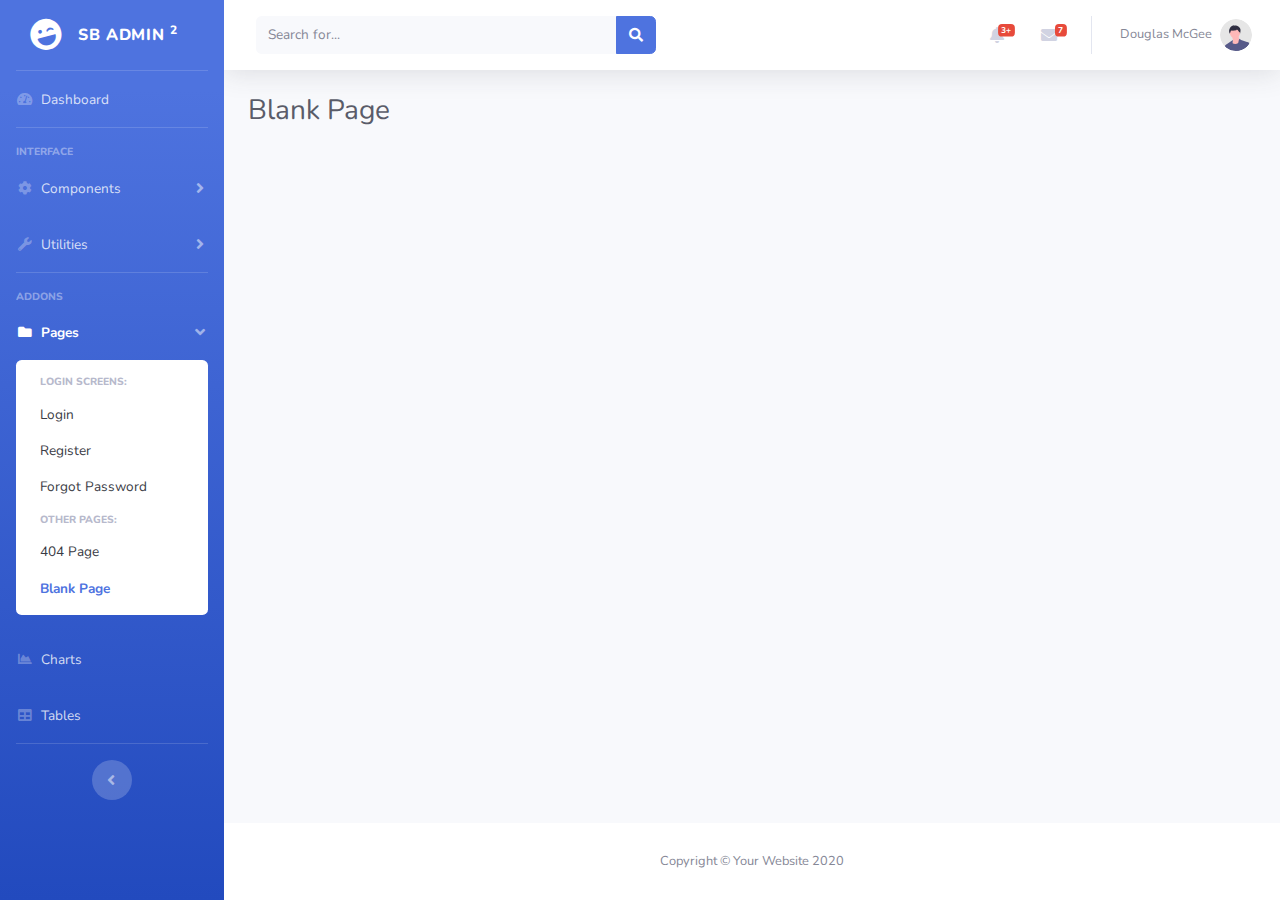
==== blank.html @ 1aa0d552 "oke" ====
<!DOCTYPE html>
<html lang="en">

<head>

    <meta charset="utf-8">
    <meta http-equiv="X-UA-Compatible" content="IE=edge">
    <meta name="viewport" content="width=device-width, initial-scale=1, shrink-to-fit=no">
    <meta name="description" content="">
    <meta name="author" content="">

    <title>SB Admin 2 - Blank</title>

    <!-- Custom fonts for this template-->
    <link href="vendor/fontawesome-free/css/all.min.css" rel="stylesheet" type="text/css">
    <link
        href="https://fonts.googleapis.com/css?family=Nunito:200,200i,300,300i,400,400i,600,600i,700,700i,800,800i,900,900i"
        rel="stylesheet">

    <!-- Custom styles for this template-->
    <link href="css/sb-admin-2.min.css" rel="stylesheet">

</head>

<body id="page-top">

    <!-- Page Wrapper -->
    <div id="wrapper">

        <!-- Sidebar -->
        <ul class="navbar-nav bg-gradient-primary sidebar sidebar-dark accordion" id="accordionSidebar">

            <!-- Sidebar - Brand -->
            <a class="sidebar-brand d-flex align-items-center justify-content-center" href="index.html">
                <div class="sidebar-brand-icon rotate-n-15">
                    <i class="fas fa-laugh-wink"></i>
                </div>
                <div class="sidebar-brand-text mx-3">SB Admin <sup>2</sup></div>
            </a>

            <!-- Divider -->
            <hr class="sidebar-divider my-0">

            <!-- Nav Item - Dashboard -->
            <li class="nav-item">
                <a class="nav-link" href="index.html">
                    <i class="fas fa-fw fa-tachometer-alt"></i>
                    <span>Dashboard</span></a>
            </li>

            <!-- Divider -->
            <hr class="sidebar-divider">

            <!-- Heading -->
            <div class="sidebar-heading">
                Interface
            </div>

            <!-- Nav Item - Pages Collapse Menu -->
            <li class="nav-item">
                <a class="nav-link collapsed" href="#" data-toggle="collapse" data-target="#collapseTwo"
                    aria-expanded="true" aria-controls="collapseTwo">
                    <i class="fas fa-fw fa-cog"></i>
                    <span>Components</span>
                </a>
                <div id="collapseTwo" class="collapse" aria-labelledby="headingTwo" data-parent="#accordionSidebar">
                    <div class="bg-white py-2 collapse-inner rounded">
                        <h6 class="collapse-header">Custom Components:</h6>
                        <a class="collapse-item" href="buttons.html">Buttons</a>
                        <a class="collapse-item" href="cards.html">Cards</a>
                    </div>
                </div>
            </li>

            <!-- Nav Item - Utilities Collapse Menu -->
            <li class="nav-item">
                <a class="nav-link collapsed" href="#" data-toggle="collapse" data-target="#collapseUtilities"
                    aria-expanded="true" aria-controls="collapseUtilities">
                    <i class="fas fa-fw fa-wrench"></i>
                    <span>Utilities</span>
                </a>
                <div id="collapseUtilities" class="collapse" aria-labelledby="headingUtilities"
                    data-parent="#accordionSidebar">
                    <div class="bg-white py-2 collapse-inner rounded">
                        <h6 class="collapse-header">Custom Utilities:</h6>
                        <a class="collapse-item" href="utilities-color.html">Colors</a>
                        <a class="collapse-item" href="utilities-border.html">Borders</a>
                        <a class="collapse-item" href="utilities-animation.html">Animations</a>
                        <a class="collapse-item" href="utilities-other.html">Other</a>
                    </div>
                </div>
            </li>

            <!-- Divider -->
            <hr class="sidebar-divider">

            <!-- Heading -->
            <div class="sidebar-heading">
                Addons
            </div>

            <!-- Nav Item - Pages Collapse Menu -->
            <li class="nav-item active">
                <a class="nav-link" href="#" data-toggle="collapse" data-target="#collapsePages" aria-expanded="true"
                    aria-controls="collapsePages">
                    <i class="fas fa-fw fa-folder"></i>
                    <span>Pages</span>
                </a>
                <div id="collapsePages" class="collapse show" aria-labelledby="headingPages"
                    data-parent="#accordionSidebar">
                    <div class="bg-white py-2 collapse-inner rounded">
                        <h6 class="collapse-header">Login Screens:</h6>
                        <a class="collapse-item" href="login.html">Login</a>
                        <a class="collapse-item" href="register.html">Register</a>
                        <a class="collapse-item" href="forgot-password.html">Forgot Password</a>
                        <div class="collapse-divider"></div>
                        <h6 class="collapse-header">Other Pages:</h6>
                        <a class="collapse-item" href="404.html">404 Page</a>
                        <a class="collapse-item active" href="blank.html">Blank Page</a>
                    </div>
                </div>
            </li>

            <!-- Nav Item - Charts -->
            <li class="nav-item">
                <a class="nav-link" href="charts.html">
                    <i class="fas fa-fw fa-chart-area"></i>
                    <span>Charts</span></a>
            </li>

            <!-- Nav Item - Tables -->
            <li class="nav-item">
                <a class="nav-link" href="tables.html">
                    <i class="fas fa-fw fa-table"></i>
                    <span>Tables</span></a>
            </li>

            <!-- Divider -->
            <hr class="sidebar-divider d-none d-md-block">

            <!-- Sidebar Toggler (Sidebar) -->
            <div class="text-center d-none d-md-inline">
                <button class="rounded-circle border-0" id="sidebarToggle"></button>
            </div>

        </ul>
        <!-- End of Sidebar -->

        <!-- Content Wrapper -->
        <div id="content-wrapper" class="d-flex flex-column">

            <!-- Main Content -->
            <div id="content">

                <!-- Topbar -->
                <nav class="navbar navbar-expand navbar-light bg-white topbar mb-4 static-top shadow">

                    <!-- Sidebar Toggle (Topbar) -->
                    <button id="sidebarToggleTop" class="btn btn-link d-md-none rounded-circle mr-3">
                        <i class="fa fa-bars"></i>
                    </button>

                    <!-- Topbar Search -->
                    <form
                        class="d-none d-sm-inline-block form-inline mr-auto ml-md-3 my-2 my-md-0 mw-100 navbar-search">
                        <div class="input-group">
                            <input type="text" class="form-control bg-light border-0 small" placeholder="Search for..."
                                aria-label="Search" aria-describedby="basic-addon2">
                            <div class="input-group-append">
                                <button class="btn btn-primary" type="button">
                                    <i class="fas fa-search fa-sm"></i>
                                </button>
                            </div>
                        </div>
                    </form>

                    <!-- Topbar Navbar -->
                    <ul class="navbar-nav ml-auto">

                        <!-- Nav Item - Search Dropdown (Visible Only XS) -->
                        <li class="nav-item dropdown no-arrow d-sm-none">
                            <a class="nav-link dropdown-toggle" href="#" id="searchDropdown" role="button"
                                data-toggle="dropdown" aria-haspopup="true" aria-expanded="false">
                                <i class="fas fa-search fa-fw"></i>
                            </a>
                            <!-- Dropdown - Messages -->
                            <div class="dropdown-menu dropdown-menu-right p-3 shadow animated--grow-in"
                                aria-labelledby="searchDropdown">
                                <form class="form-inline mr-auto w-100 navbar-search">
                                    <div class="input-group">
                                        <input type="text" class="form-control bg-light border-0 small"
                                            placeholder="Search for..." aria-label="Search"
                                            aria-describedby="basic-addon2">
                                        <div class="input-group-append">
                                            <button class="btn btn-primary" type="button">
                                                <i class="fas fa-search fa-sm"></i>
                                            </button>
                                        </div>
                                    </div>
                                </form>
                            </div>
                        </li>

                        <!-- Nav Item - Alerts -->
                        <li class="nav-item dropdown no-arrow mx-1">
                            <a class="nav-link dropdown-toggle" href="#" id="alertsDropdown" role="button"
                                data-toggle="dropdown" aria-haspopup="true" aria-expanded="false">
                                <i class="fas fa-bell fa-fw"></i>
                                <!-- Counter - Alerts -->
                                <span class="badge badge-danger badge-counter">3+</span>
                            </a>
                            <!-- Dropdown - Alerts -->
                            <div class="dropdown-list dropdown-menu dropdown-menu-right shadow animated--grow-in"
                                aria-labelledby="alertsDropdown">
                                <h6 class="dropdown-header">
                                    Alerts Center
                                </h6>
                                <a class="dropdown-item d-flex align-items-center" href="#">
                                    <div class="mr-3">
                                        <div class="icon-circle bg-primary">
                                            <i class="fas fa-file-alt text-white"></i>
                                        </div>
                                    </div>
                                    <div>
                                        <div class="small text-gray-500">December 12, 2019</div>
                                        <span class="font-weight-bold">A new monthly report is ready to download!</span>
                                    </div>
                                </a>
                                <a class="dropdown-item d-flex align-items-center" href="#">
                                    <div class="mr-3">
                                        <div class="icon-circle bg-success">
                                            <i class="fas fa-donate text-white"></i>
                                        </div>
                                    </div>
                                    <div>
                                        <div class="small text-gray-500">December 7, 2019</div>
                                        $290.29 has been deposited into your account!
                                    </div>
                                </a>
                                <a class="dropdown-item d-flex align-items-center" href="#">
                                    <div class="mr-3">
                                        <div class="icon-circle bg-warning">
                                            <i class="fas fa-exclamation-triangle text-white"></i>
                                        </div>
                                    </div>
                                    <div>
                                        <div class="small text-gray-500">December 2, 2019</div>
                                        Spending Alert: We've noticed unusually high spending for your account.
                                    </div>
                                </a>
                                <a class="dropdown-item text-center small text-gray-500" href="#">Show All Alerts</a>
                            </div>
                        </li>

                        <!-- Nav Item - Messages -->
                        <li class="nav-item dropdown no-arrow mx-1">
                            <a class="nav-link dropdown-toggle" href="#" id="messagesDropdown" role="button"
                                data-toggle="dropdown" aria-haspopup="true" aria-expanded="false">
                                <i class="fas fa-envelope fa-fw"></i>
                                <!-- Counter - Messages -->
                                <span class="badge badge-danger badge-counter">7</span>
                            </a>
                            <!-- Dropdown - Messages -->
                            <div class="dropdown-list dropdown-menu dropdown-menu-right shadow animated--grow-in"
                                aria-labelledby="messagesDropdown">
                                <h6 class="dropdown-header">
                                    Message Center
                                </h6>
                                <a class="dropdown-item d-flex align-items-center" href="#">
                                    <div class="dropdown-list-image mr-3">
                                        <img class="rounded-circle" src="img/undraw_profile_1.svg"
                                            alt="...">
                                        <div class="status-indicator bg-success"></div>
                                    </div>
                                    <div class="font-weight-bold">
                                        <div class="text-truncate">Hi there! I am wondering if you can help me with a
                                            problem I've been having.</div>
                                        <div class="small text-gray-500">Emily Fowler · 58m</div>
                                    </div>
                                </a>
                                <a class="dropdown-item d-flex align-items-center" href="#">
                                    <div class="dropdown-list-image mr-3">
                                        <img class="rounded-circle" src="img/undraw_profile_2.svg"
                                            alt="...">
                                        <div class="status-indicator"></div>
                                    </div>
                                    <div>
                                        <div class="text-truncate">I have the photos that you ordered last month, how
                                            would you like them sent to you?</div>
                                        <div class="small text-gray-500">Jae Chun · 1d</div>
                                    </div>
                                </a>
                                <a class="dropdown-item d-flex align-items-center" href="#">
                                    <div class="dropdown-list-image mr-3">
                                        <img class="rounded-circle" src="img/undraw_profile_3.svg"
                                            alt="...">
                                        <div class="status-indicator bg-warning"></div>
                                    </div>
                                    <div>
                                        <div class="text-truncate">Last month's report looks great, I am very happy with
                                            the progress so far, keep up the good work!</div>
                                        <div class="small text-gray-500">Morgan Alvarez · 2d</div>
                                    </div>
                                </a>
                                <a class="dropdown-item d-flex align-items-center" href="#">
                                    <div class="dropdown-list-image mr-3">
                                        <img class="rounded-circle" src="https://source.unsplash.com/Mv9hjnEUHR4/60x60"
                                            alt="...">
                                        <div class="status-indicator bg-success"></div>
                                    </div>
                                    <div>
                                        <div class="text-truncate">Am I a good boy? The reason I ask is because someone
                                            told me that people say this to all dogs, even if they aren't good...</div>
                                        <div class="small text-gray-500">Chicken the Dog · 2w</div>
                                    </div>
                                </a>
                                <a class="dropdown-item text-center small text-gray-500" href="#">Read More Messages</a>
                            </div>
                        </li>

                        <div class="topbar-divider d-none d-sm-block"></div>

                        <!-- Nav Item - User Information -->
                        <li class="nav-item dropdown no-arrow">
                            <a class="nav-link dropdown-toggle" href="#" id="userDropdown" role="button"
                                data-toggle="dropdown" aria-haspopup="true" aria-expanded="false">
                                <span class="mr-2 d-none d-lg-inline text-gray-600 small">Douglas McGee</span>
                                <img class="img-profile rounded-circle"
                                    src="img/undraw_profile.svg">
                            </a>
                            <!-- Dropdown - User Information -->
                            <div class="dropdown-menu dropdown-menu-right shadow animated--grow-in"
                                aria-labelledby="userDropdown">
                                <a class="dropdown-item" href="#">
                                    <i class="fas fa-user fa-sm fa-fw mr-2 text-gray-400"></i>
                                    Profile
                                </a>
                                <a class="dropdown-item" href="#">
                                    <i class="fas fa-cogs fa-sm fa-fw mr-2 text-gray-400"></i>
                                    Settings
                                </a>
                                <a class="dropdown-item" href="#">
                                    <i class="fas fa-list fa-sm fa-fw mr-2 text-gray-400"></i>
                                    Activity Log
                                </a>
                                <div class="dropdown-divider"></div>
                                <a class="dropdown-item" href="#" data-toggle="modal" data-target="#logoutModal">
                                    <i class="fas fa-sign-out-alt fa-sm fa-fw mr-2 text-gray-400"></i>
                                    Logout
                                </a>
                            </div>
                        </li>

                    </ul>

                </nav>
                <!-- End of Topbar -->

                <!-- Begin Page Content -->
                <div class="container-fluid">

                    <!-- Page Heading -->
                    <h1 class="h3 mb-4 text-gray-800">Blank Page</h1>

                </div>
                <!-- /.container-fluid -->

            </div>
            <!-- End of Main Content -->

            <!-- Footer -->
            <footer class="sticky-footer bg-white">
                <div class="container my-auto">
                    <div class="copyright text-center my-auto">
                        <span>Copyright &copy; Your Website 2020</span>
                    </div>
                </div>
            </footer>
            <!-- End of Footer -->

        </div>
        <!-- End of Content Wrapper -->

    </div>
    <!-- End of Page Wrapper -->

    <!-- Scroll to Top Button-->
    <a class="scroll-to-top rounded" href="#page-top">
        <i class="fas fa-angle-up"></i>
    </a>

    <!-- Logout Modal-->
    <div class="modal fade" id="logoutModal" tabindex="-1" role="dialog" aria-labelledby="exampleModalLabel"
        aria-hidden="true">
        <div class="modal-dialog" role="document">
            <div class="modal-content">
                <div class="modal-header">
                    <h5 class="modal-title" id="exampleModalLabel">Ready to Leave?</h5>
                    <button class="close" type="button" data-dismiss="modal" aria-label="Close">
                        <span aria-hidden="true">×</span>
                    </button>
                </div>
                <div class="modal-body">Select "Logout" below if you are ready to end your current session.</div>
                <div class="modal-footer">
                    <button class="btn btn-secondary" type="button" data-dismiss="modal">Cancel</button>
                    <a class="btn btn-primary" href="login.html">Logout</a>
                </div>
            </div>
        </div>
    </div>

    <!-- Bootstrap core JavaScript-->
    <script src="vendor/jquery/jquery.min.js"></script>
    <script src="vendor/bootstrap/js/bootstrap.bundle.min.js"></script>

    <!-- Core plugin JavaScript-->
    <script src="vendor/jquery-easing/jquery.easing.min.js"></script>

    <!-- Custom scripts for all pages-->
    <script src="js/sb-admin-2.min.js"></script>

</body>

</html>
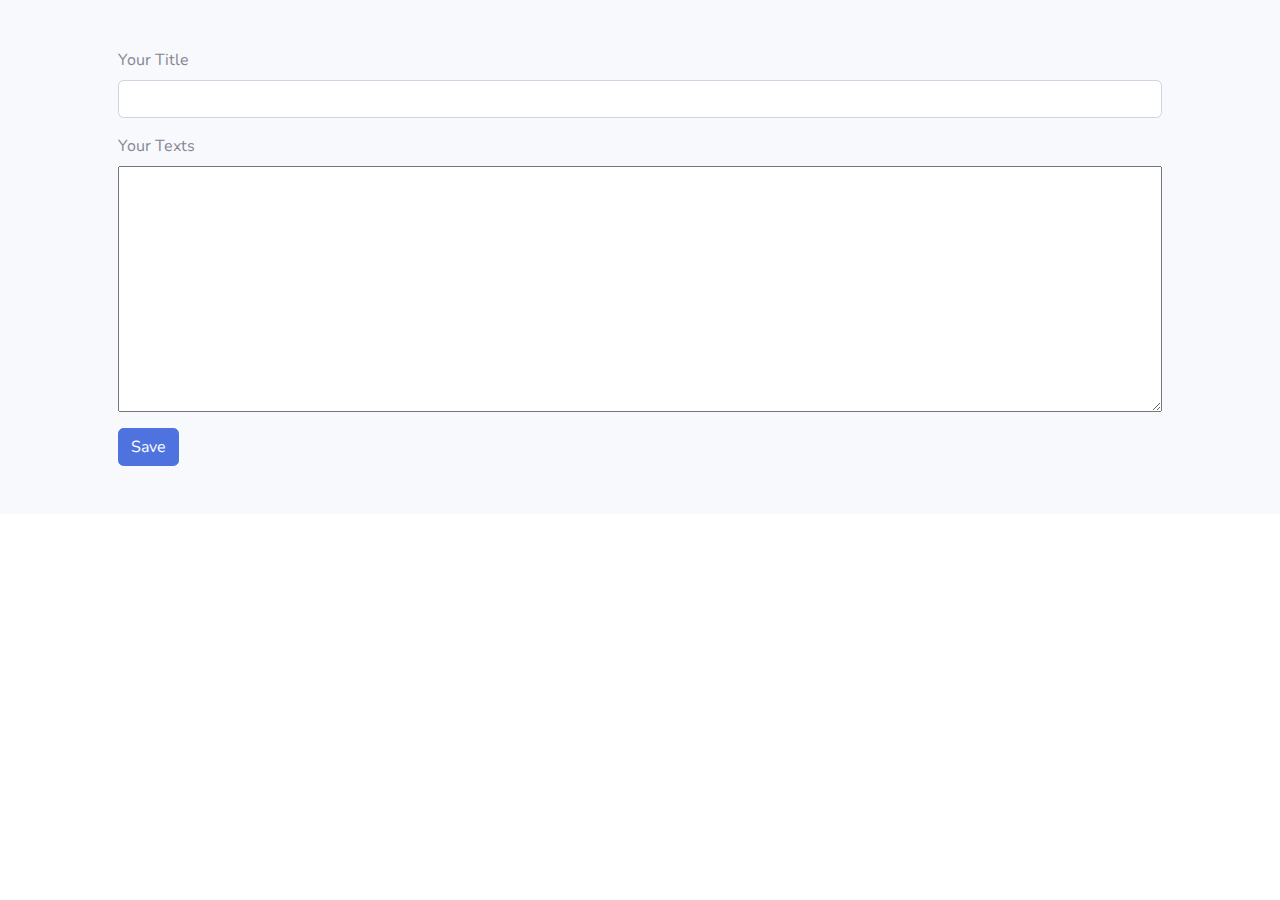
==== commit 395ee111: "membuat form add sekaligus edit" ====
--- a/blank.html
+++ b/blank.html
@@ -9,7 +9,7 @@
     <meta name="description" content="">
     <meta name="author" content="">
 
-    <title>SB Admin 2 - Blank</title>
+    <title>Document</title>
 
     <!-- Custom fonts for this template-->
     <link href="vendor/fontawesome-free/css/all.min.css" rel="stylesheet" type="text/css">
@@ -19,6 +19,7 @@
 
     <!-- Custom styles for this template-->
     <link href="css/sb-admin-2.min.css" rel="stylesheet">
+    <link href="css/form-card.css" rel="stylesheet">
 
 </head>
 
@@ -28,123 +29,6 @@
     <div id="wrapper">
 
         <!-- Sidebar -->
-        <ul class="navbar-nav bg-gradient-primary sidebar sidebar-dark accordion" id="accordionSidebar">
-
-            <!-- Sidebar - Brand -->
-            <a class="sidebar-brand d-flex align-items-center justify-content-center" href="index.html">
-                <div class="sidebar-brand-icon rotate-n-15">
-                    <i class="fas fa-laugh-wink"></i>
-                </div>
-                <div class="sidebar-brand-text mx-3">SB Admin <sup>2</sup></div>
-            </a>
-
-            <!-- Divider -->
-            <hr class="sidebar-divider my-0">
-
-            <!-- Nav Item - Dashboard -->
-            <li class="nav-item">
-                <a class="nav-link" href="index.html">
-                    <i class="fas fa-fw fa-tachometer-alt"></i>
-                    <span>Dashboard</span></a>
-            </li>
-
-            <!-- Divider -->
-            <hr class="sidebar-divider">
-
-            <!-- Heading -->
-            <div class="sidebar-heading">
-                Interface
-            </div>
-
-            <!-- Nav Item - Pages Collapse Menu -->
-            <li class="nav-item">
-                <a class="nav-link collapsed" href="#" data-toggle="collapse" data-target="#collapseTwo"
-                    aria-expanded="true" aria-controls="collapseTwo">
-                    <i class="fas fa-fw fa-cog"></i>
-                    <span>Components</span>
-                </a>
-                <div id="collapseTwo" class="collapse" aria-labelledby="headingTwo" data-parent="#accordionSidebar">
-                    <div class="bg-white py-2 collapse-inner rounded">
-                        <h6 class="collapse-header">Custom Components:</h6>
-                        <a class="collapse-item" href="buttons.html">Buttons</a>
-                        <a class="collapse-item" href="cards.html">Cards</a>
-                    </div>
-                </div>
-            </li>
-
-            <!-- Nav Item - Utilities Collapse Menu -->
-            <li class="nav-item">
-                <a class="nav-link collapsed" href="#" data-toggle="collapse" data-target="#collapseUtilities"
-                    aria-expanded="true" aria-controls="collapseUtilities">
-                    <i class="fas fa-fw fa-wrench"></i>
-                    <span>Utilities</span>
-                </a>
-                <div id="collapseUtilities" class="collapse" aria-labelledby="headingUtilities"
-                    data-parent="#accordionSidebar">
-                    <div class="bg-white py-2 collapse-inner rounded">
-                        <h6 class="collapse-header">Custom Utilities:</h6>
-                        <a class="collapse-item" href="utilities-color.html">Colors</a>
-                        <a class="collapse-item" href="utilities-border.html">Borders</a>
-                        <a class="collapse-item" href="utilities-animation.html">Animations</a>
-                        <a class="collapse-item" href="utilities-other.html">Other</a>
-                    </div>
-                </div>
-            </li>
-
-            <!-- Divider -->
-            <hr class="sidebar-divider">
-
-            <!-- Heading -->
-            <div class="sidebar-heading">
-                Addons
-            </div>
-
-            <!-- Nav Item - Pages Collapse Menu -->
-            <li class="nav-item active">
-                <a class="nav-link" href="#" data-toggle="collapse" data-target="#collapsePages" aria-expanded="true"
-                    aria-controls="collapsePages">
-                    <i class="fas fa-fw fa-folder"></i>
-                    <span>Pages</span>
-                </a>
-                <div id="collapsePages" class="collapse show" aria-labelledby="headingPages"
-                    data-parent="#accordionSidebar">
-                    <div class="bg-white py-2 collapse-inner rounded">
-                        <h6 class="collapse-header">Login Screens:</h6>
-                        <a class="collapse-item" href="login.html">Login</a>
-                        <a class="collapse-item" href="register.html">Register</a>
-                        <a class="collapse-item" href="forgot-password.html">Forgot Password</a>
-                        <div class="collapse-divider"></div>
-                        <h6 class="collapse-header">Other Pages:</h6>
-                        <a class="collapse-item" href="404.html">404 Page</a>
-                        <a class="collapse-item active" href="blank.html">Blank Page</a>
-                    </div>
-                </div>
-            </li>
-
-            <!-- Nav Item - Charts -->
-            <li class="nav-item">
-                <a class="nav-link" href="charts.html">
-                    <i class="fas fa-fw fa-chart-area"></i>
-                    <span>Charts</span></a>
-            </li>
-
-            <!-- Nav Item - Tables -->
-            <li class="nav-item">
-                <a class="nav-link" href="tables.html">
-                    <i class="fas fa-fw fa-table"></i>
-                    <span>Tables</span></a>
-            </li>
-
-            <!-- Divider -->
-            <hr class="sidebar-divider d-none d-md-block">
-
-            <!-- Sidebar Toggler (Sidebar) -->
-            <div class="text-center d-none d-md-inline">
-                <button class="rounded-circle border-0" id="sidebarToggle"></button>
-            </div>
-
-        </ul>
-        <!-- End of Sidebar -->
 
         <!-- Content Wrapper -->
         <div id="content-wrapper" class="d-flex flex-column">
@@ -153,230 +37,27 @@
             <div id="content">
 
                 <!-- Topbar -->
-                <nav class="navbar navbar-expand navbar-light bg-white topbar mb-4 static-top shadow">
-
-                    <!-- Sidebar Toggle (Topbar) -->
-                    <button id="sidebarToggleTop" class="btn btn-link d-md-none rounded-circle mr-3">
-                        <i class="fa fa-bars"></i>
-                    </button>
-
-                    <!-- Topbar Search -->
-                    <form
-                        class="d-none d-sm-inline-block form-inline mr-auto ml-md-3 my-2 my-md-0 mw-100 navbar-search">
-                        <div class="input-group">
-                            <input type="text" class="form-control bg-light border-0 small" placeholder="Search for..."
-                                aria-label="Search" aria-describedby="basic-addon2">
-                            <div class="input-group-append">
-                                <button class="btn btn-primary" type="button">
-                                    <i class="fas fa-search fa-sm"></i>
-                                </button>
-                            </div>
-                        </div>
-                    </form>
-
-                    <!-- Topbar Navbar -->
-                    <ul class="navbar-nav ml-auto">
-
-                        <!-- Nav Item - Search Dropdown (Visible Only XS) -->
-                        <li class="nav-item dropdown no-arrow d-sm-none">
-                            <a class="nav-link dropdown-toggle" href="#" id="searchDropdown" role="button"
-                                data-toggle="dropdown" aria-haspopup="true" aria-expanded="false">
-                                <i class="fas fa-search fa-fw"></i>
-                            </a>
-                            <!-- Dropdown - Messages -->
-                            <div class="dropdown-menu dropdown-menu-right p-3 shadow animated--grow-in"
-                                aria-labelledby="searchDropdown">
-                                <form class="form-inline mr-auto w-100 navbar-search">
-                                    <div class="input-group">
-                                        <input type="text" class="form-control bg-light border-0 small"
-                                            placeholder="Search for..." aria-label="Search"
-                                            aria-describedby="basic-addon2">
-                                        <div class="input-group-append">
-                                            <button class="btn btn-primary" type="button">
-                                                <i class="fas fa-search fa-sm"></i>
-                                            </button>
-                                        </div>
-                                    </div>
-                                </form>
-                            </div>
-                        </li>
-
-                        <!-- Nav Item - Alerts -->
-                        <li class="nav-item dropdown no-arrow mx-1">
-                            <a class="nav-link dropdown-toggle" href="#" id="alertsDropdown" role="button"
-                                data-toggle="dropdown" aria-haspopup="true" aria-expanded="false">
-                                <i class="fas fa-bell fa-fw"></i>
-                                <!-- Counter - Alerts -->
-                                <span class="badge badge-danger badge-counter">3+</span>
-                            </a>
-                            <!-- Dropdown - Alerts -->
-                            <div class="dropdown-list dropdown-menu dropdown-menu-right shadow animated--grow-in"
-                                aria-labelledby="alertsDropdown">
-                                <h6 class="dropdown-header">
-                                    Alerts Center
-                                </h6>
-                                <a class="dropdown-item d-flex align-items-center" href="#">
-                                    <div class="mr-3">
-                                        <div class="icon-circle bg-primary">
-                                            <i class="fas fa-file-alt text-white"></i>
-                                        </div>
-                                    </div>
-                                    <div>
-                                        <div class="small text-gray-500">December 12, 2019</div>
-                                        <span class="font-weight-bold">A new monthly report is ready to download!</span>
-                                    </div>
-                                </a>
-                                <a class="dropdown-item d-flex align-items-center" href="#">
-                                    <div class="mr-3">
-                                        <div class="icon-circle bg-success">
-                                            <i class="fas fa-donate text-white"></i>
-                                        </div>
-                                    </div>
-                                    <div>
-                                        <div class="small text-gray-500">December 7, 2019</div>
-                                        $290.29 has been deposited into your account!
-                                    </div>
-                                </a>
-                                <a class="dropdown-item d-flex align-items-center" href="#">
-                                    <div class="mr-3">
-                                        <div class="icon-circle bg-warning">
-                                            <i class="fas fa-exclamation-triangle text-white"></i>
-                                        </div>
-                                    </div>
-                                    <div>
-                                        <div class="small text-gray-500">December 2, 2019</div>
-                                        Spending Alert: We've noticed unusually high spending for your account.
-                                    </div>
-                                </a>
-                                <a class="dropdown-item text-center small text-gray-500" href="#">Show All Alerts</a>
-                            </div>
-                        </li>
-
-                        <!-- Nav Item - Messages -->
-                        <li class="nav-item dropdown no-arrow mx-1">
-                            <a class="nav-link dropdown-toggle" href="#" id="messagesDropdown" role="button"
-                                data-toggle="dropdown" aria-haspopup="true" aria-expanded="false">
-                                <i class="fas fa-envelope fa-fw"></i>
-                                <!-- Counter - Messages -->
-                                <span class="badge badge-danger badge-counter">7</span>
-                            </a>
-                            <!-- Dropdown - Messages -->
-                            <div class="dropdown-list dropdown-menu dropdown-menu-right shadow animated--grow-in"
-                                aria-labelledby="messagesDropdown">
-                                <h6 class="dropdown-header">
-                                    Message Center
-                                </h6>
-                                <a class="dropdown-item d-flex align-items-center" href="#">
-                                    <div class="dropdown-list-image mr-3">
-                                        <img class="rounded-circle" src="img/undraw_profile_1.svg"
-                                            alt="...">
-                                        <div class="status-indicator bg-success"></div>
-                                    </div>
-                                    <div class="font-weight-bold">
-                                        <div class="text-truncate">Hi there! I am wondering if you can help me with a
-                                            problem I've been having.</div>
-                                        <div class="small text-gray-500">Emily Fowler · 58m</div>
-                                    </div>
-                                </a>
-                                <a class="dropdown-item d-flex align-items-center" href="#">
-                                    <div class="dropdown-list-image mr-3">
-                                        <img class="rounded-circle" src="img/undraw_profile_2.svg"
-                                            alt="...">
-                                        <div class="status-indicator"></div>
-                                    </div>
-                                    <div>
-                                        <div class="text-truncate">I have the photos that you ordered last month, how
-                                            would you like them sent to you?</div>
-                                        <div class="small text-gray-500">Jae Chun · 1d</div>
-                                    </div>
-                                </a>
-                                <a class="dropdown-item d-flex align-items-center" href="#">
-                                    <div class="dropdown-list-image mr-3">
-                                        <img class="rounded-circle" src="img/undraw_profile_3.svg"
-                                            alt="...">
-                                        <div class="status-indicator bg-warning"></div>
-                                    </div>
-                                    <div>
-                                        <div class="text-truncate">Last month's report looks great, I am very happy with
-                                            the progress so far, keep up the good work!</div>
-                                        <div class="small text-gray-500">Morgan Alvarez · 2d</div>
-                                    </div>
-                                </a>
-                                <a class="dropdown-item d-flex align-items-center" href="#">
-                                    <div class="dropdown-list-image mr-3">
-                                        <img class="rounded-circle" src="https://source.unsplash.com/Mv9hjnEUHR4/60x60"
-                                            alt="...">
-                                        <div class="status-indicator bg-success"></div>
-                                    </div>
-                                    <div>
-                                        <div class="text-truncate">Am I a good boy? The reason I ask is because someone
-                                            told me that people say this to all dogs, even if they aren't good...</div>
-                                        <div class="small text-gray-500">Chicken the Dog · 2w</div>
-                                    </div>
-                                </a>
-                                <a class="dropdown-item text-center small text-gray-500" href="#">Read More Messages</a>
-                            </div>
-                        </li>
-
-                        <div class="topbar-divider d-none d-sm-block"></div>
-
-                        <!-- Nav Item - User Information -->
-                        <li class="nav-item dropdown no-arrow">
-                            <a class="nav-link dropdown-toggle" href="#" id="userDropdown" role="button"
-                                data-toggle="dropdown" aria-haspopup="true" aria-expanded="false">
-                                <span class="mr-2 d-none d-lg-inline text-gray-600 small">Douglas McGee</span>
-                                <img class="img-profile rounded-circle"
-                                    src="img/undraw_profile.svg">
-                            </a>
-                            <!-- Dropdown - User Information -->
-                            <div class="dropdown-menu dropdown-menu-right shadow animated--grow-in"
-                                aria-labelledby="userDropdown">
-                                <a class="dropdown-item" href="#">
-                                    <i class="fas fa-user fa-sm fa-fw mr-2 text-gray-400"></i>
-                                    Profile
-                                </a>
-                                <a class="dropdown-item" href="#">
-                                    <i class="fas fa-cogs fa-sm fa-fw mr-2 text-gray-400"></i>
-                                    Settings
-                                </a>
-                                <a class="dropdown-item" href="#">
-                                    <i class="fas fa-list fa-sm fa-fw mr-2 text-gray-400"></i>
-                                    Activity Log
-                                </a>
-                                <div class="dropdown-divider"></div>
-                                <a class="dropdown-item" href="#" data-toggle="modal" data-target="#logoutModal">
-                                    <i class="fas fa-sign-out-alt fa-sm fa-fw mr-2 text-gray-400"></i>
-                                    Logout
-                                </a>
-                            </div>
-                        </li>
-
-                    </ul>
-
-                </nav>
-                <!-- End of Topbar -->
 
                 <!-- Begin Page Content -->
-                <div class="container-fluid">
+                <div class="container p-5">
 
-                    <!-- Page Heading -->
-                    <h1 class="h3 mb-4 text-gray-800">Blank Page</h1>
-
+                    <form method="post">
+                        <div class="form-group">
+                          <label for="exampleInputEmail1">Your Title</label>
+                          <input class="form-control" id="exampleInputEmail1" aria-describedby="emailHelp">
+                        </div>
+                        <div class="form-group texts-container">
+                          <label for="exampleInputPassword1">Your Texts</label>
+                          <textarea name="" id="texts" cols="30" rows="10"></textarea>
+                        </div>
+                        <button type="submit" class="btn btn-primary" id="saveIt">Save</button>
+                    </form>
                 </div>
                 <!-- /.container-fluid -->
 
             </div>
             <!-- End of Main Content -->
 
-            <!-- Footer -->
-            <footer class="sticky-footer bg-white">
-                <div class="container my-auto">
-                    <div class="copyright text-center my-auto">
-                        <span>Copyright &copy; Your Website 2020</span>
-                    </div>
-                </div>
-            </footer>
-            <!-- End of Footer -->
 
         </div>
         <!-- End of Content Wrapper -->
@@ -389,25 +70,6 @@
         <i class="fas fa-angle-up"></i>
     </a>
 
-    <!-- Logout Modal-->
-    <div class="modal fade" id="logoutModal" tabindex="-1" role="dialog" aria-labelledby="exampleModalLabel"
-        aria-hidden="true">
-        <div class="modal-dialog" role="document">
-            <div class="modal-content">
-                <div class="modal-header">
-                    <h5 class="modal-title" id="exampleModalLabel">Ready to Leave?</h5>
-                    <button class="close" type="button" data-dismiss="modal" aria-label="Close">
-                        <span aria-hidden="true">×</span>
-                    </button>
-                </div>
-                <div class="modal-body">Select "Logout" below if you are ready to end your current session.</div>
-                <div class="modal-footer">
-                    <button class="btn btn-secondary" type="button" data-dismiss="modal">Cancel</button>
-                    <a class="btn btn-primary" href="login.html">Logout</a>
-                </div>
-            </div>
-        </div>
-    </div>
 
     <!-- Bootstrap core JavaScript-->
     <script src="vendor/jquery/jquery.min.js"></script>
@@ -418,7 +80,7 @@
 
     <!-- Custom scripts for all pages-->
     <script src="js/sb-admin-2.min.js"></script>
-
+    <script src="js/cards.js"></script>
 </body>
 
 </html>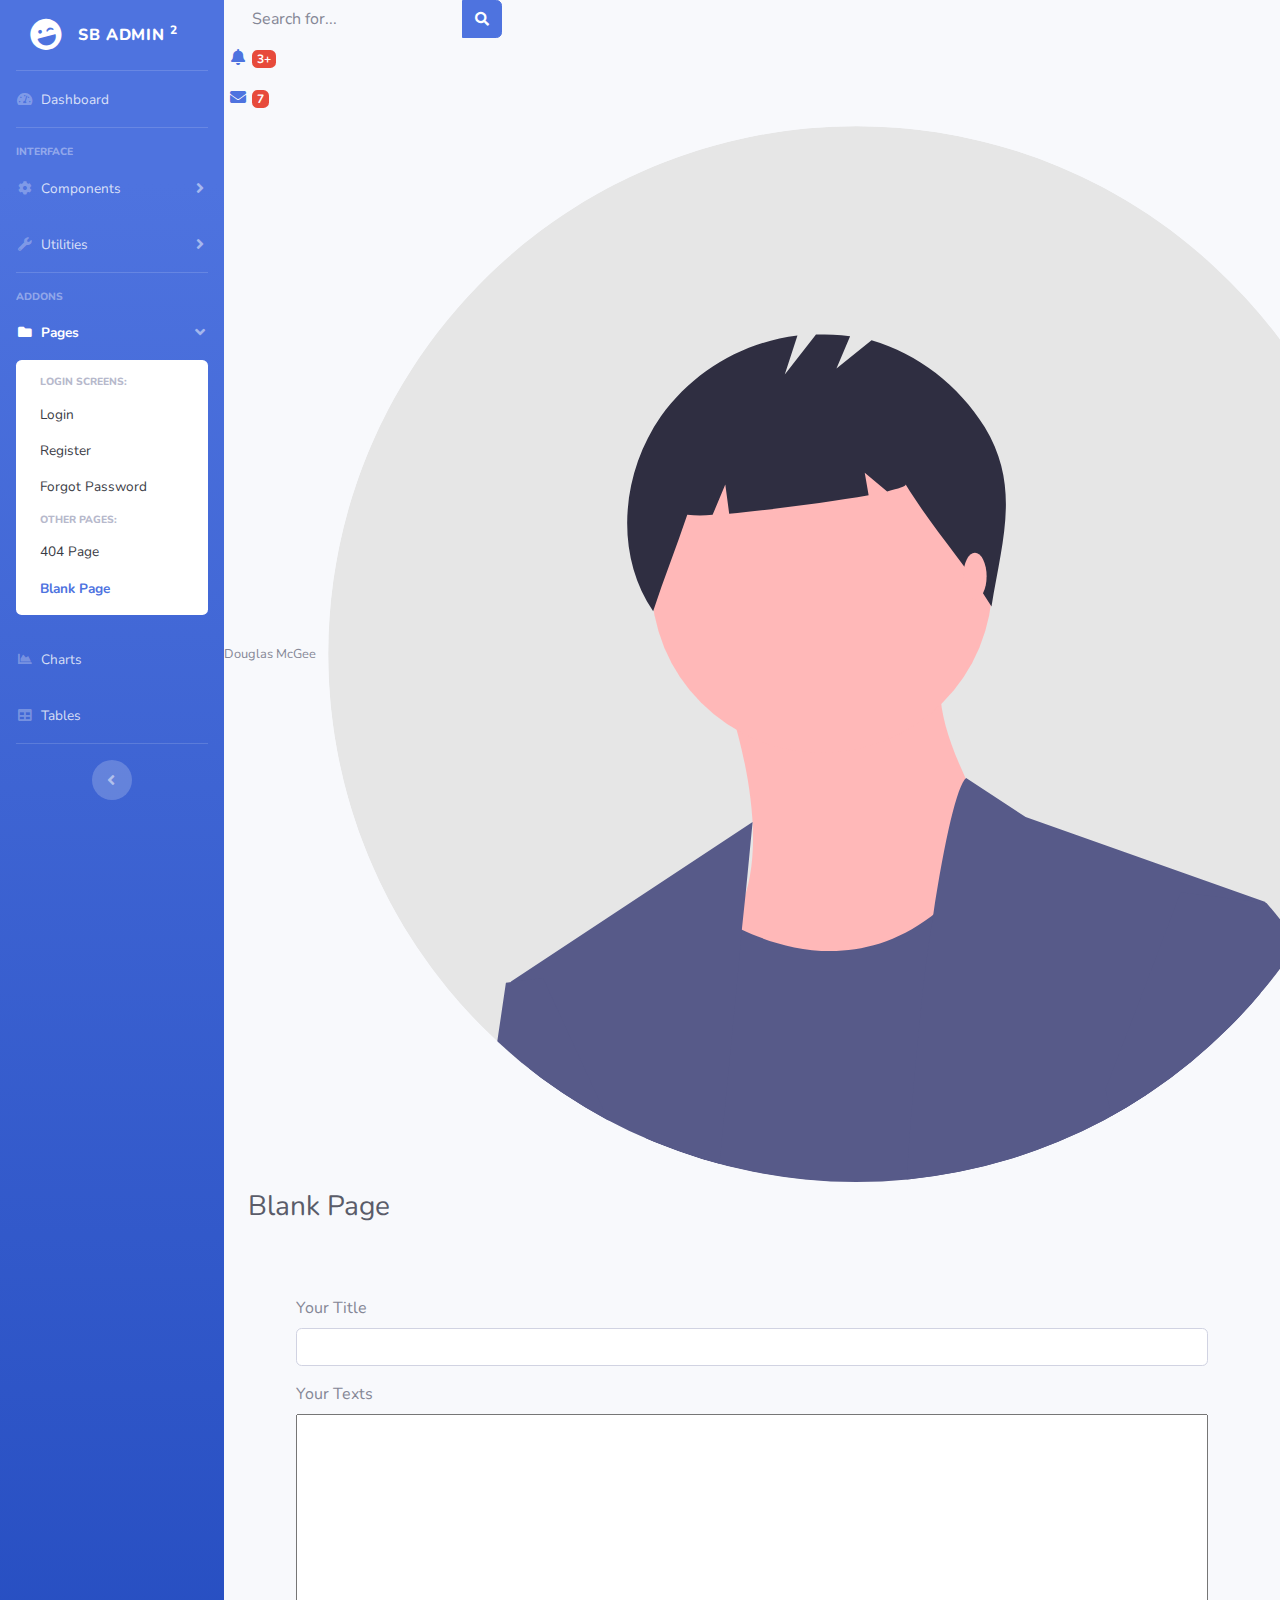
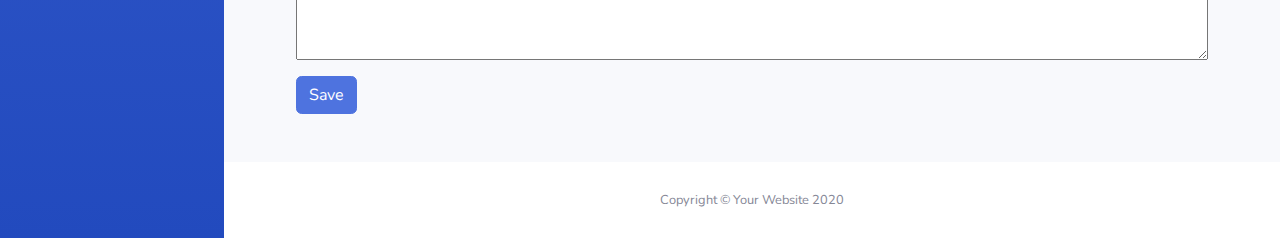
==== commit 09687027: "sip" ====
--- a/blank.html
+++ b/blank.html
@@ -9,7 +9,11 @@
     <meta name="description" content="">
     <meta name="author" content="">
 
+
+    <title>SB Admin 2 - Blank</title>
+
     <title>Document</title>
+ 
 
     <!-- Custom fonts for this template-->
     <link href="vendor/fontawesome-free/css/all.min.css" rel="stylesheet" type="text/css">
@@ -19,7 +23,10 @@
 
     <!-- Custom styles for this template-->
     <link href="css/sb-admin-2.min.css" rel="stylesheet">
+ 
+
     <link href="css/form-card.css" rel="stylesheet">
+ 
 
 </head>
 
@@ -29,6 +36,126 @@
     <div id="wrapper">
 
         <!-- Sidebar -->
+ 
+        <ul class="navbar-nav bg-gradient-primary sidebar sidebar-dark accordion" id="accordionSidebar">
+
+            <!-- Sidebar - Brand -->
+            <a class="sidebar-brand d-flex align-items-center justify-content-center" href="index.html">
+                <div class="sidebar-brand-icon rotate-n-15">
+                    <i class="fas fa-laugh-wink"></i>
+                </div>
+                <div class="sidebar-brand-text mx-3">SB Admin <sup>2</sup></div>
+            </a>
+
+            <!-- Divider -->
+            <hr class="sidebar-divider my-0">
+
+            <!-- Nav Item - Dashboard -->
+            <li class="nav-item">
+                <a class="nav-link" href="index.html">
+                    <i class="fas fa-fw fa-tachometer-alt"></i>
+                    <span>Dashboard</span></a>
+            </li>
+
+            <!-- Divider -->
+            <hr class="sidebar-divider">
+
+            <!-- Heading -->
+            <div class="sidebar-heading">
+                Interface
+            </div>
+
+            <!-- Nav Item - Pages Collapse Menu -->
+            <li class="nav-item">
+                <a class="nav-link collapsed" href="#" data-toggle="collapse" data-target="#collapseTwo"
+                    aria-expanded="true" aria-controls="collapseTwo">
+                    <i class="fas fa-fw fa-cog"></i>
+                    <span>Components</span>
+                </a>
+                <div id="collapseTwo" class="collapse" aria-labelledby="headingTwo" data-parent="#accordionSidebar">
+                    <div class="bg-white py-2 collapse-inner rounded">
+                        <h6 class="collapse-header">Custom Components:</h6>
+                        <a class="collapse-item" href="buttons.html">Buttons</a>
+                        <a class="collapse-item" href="cards.html">Cards</a>
+                    </div>
+                </div>
+            </li>
+
+            <!-- Nav Item - Utilities Collapse Menu -->
+            <li class="nav-item">
+                <a class="nav-link collapsed" href="#" data-toggle="collapse" data-target="#collapseUtilities"
+                    aria-expanded="true" aria-controls="collapseUtilities">
+                    <i class="fas fa-fw fa-wrench"></i>
+                    <span>Utilities</span>
+                </a>
+                <div id="collapseUtilities" class="collapse" aria-labelledby="headingUtilities"
+                    data-parent="#accordionSidebar">
+                    <div class="bg-white py-2 collapse-inner rounded">
+                        <h6 class="collapse-header">Custom Utilities:</h6>
+                        <a class="collapse-item" href="utilities-color.html">Colors</a>
+                        <a class="collapse-item" href="utilities-border.html">Borders</a>
+                        <a class="collapse-item" href="utilities-animation.html">Animations</a>
+                        <a class="collapse-item" href="utilities-other.html">Other</a>
+                    </div>
+                </div>
+            </li>
+
+            <!-- Divider -->
+            <hr class="sidebar-divider">
+
+            <!-- Heading -->
+            <div class="sidebar-heading">
+                Addons
+            </div>
+
+            <!-- Nav Item - Pages Collapse Menu -->
+            <li class="nav-item active">
+                <a class="nav-link" href="#" data-toggle="collapse" data-target="#collapsePages" aria-expanded="true"
+                    aria-controls="collapsePages">
+                    <i class="fas fa-fw fa-folder"></i>
+                    <span>Pages</span>
+                </a>
+                <div id="collapsePages" class="collapse show" aria-labelledby="headingPages"
+                    data-parent="#accordionSidebar">
+                    <div class="bg-white py-2 collapse-inner rounded">
+                        <h6 class="collapse-header">Login Screens:</h6>
+                        <a class="collapse-item" href="login.html">Login</a>
+                        <a class="collapse-item" href="register.html">Register</a>
+                        <a class="collapse-item" href="forgot-password.html">Forgot Password</a>
+                        <div class="collapse-divider"></div>
+                        <h6 class="collapse-header">Other Pages:</h6>
+                        <a class="collapse-item" href="404.html">404 Page</a>
+                        <a class="collapse-item active" href="blank.html">Blank Page</a>
+                    </div>
+                </div>
+            </li>
+
+            <!-- Nav Item - Charts -->
+            <li class="nav-item">
+                <a class="nav-link" href="charts.html">
+                    <i class="fas fa-fw fa-chart-area"></i>
+                    <span>Charts</span></a>
+            </li>
+
+            <!-- Nav Item - Tables -->
+            <li class="nav-item">
+                <a class="nav-link" href="tables.html">
+                    <i class="fas fa-fw fa-table"></i>
+                    <span>Tables</span></a>
+            </li>
+
+            <!-- Divider -->
+            <hr class="sidebar-divider d-none d-md-block">
+
+            <!-- Sidebar Toggler (Sidebar) -->
+            <div class="text-center d-none d-md-inline">
+                <button class="rounded-circle border-0" id="sidebarToggle"></button>
+            </div>
+
+        </ul>
+        <!-- End of Sidebar -->
+
+ 
 
         <!-- Content Wrapper -->
         <div id="content-wrapper" class="d-flex flex-column">
@@ -36,7 +163,217 @@
             <!-- Main Content -->
             <div id="content">
 
-                <!-- Topbar -->
+                <!-- Topbar --
+                <nav class="navbar navbar-expand navbar-light bg-white topbar mb-4 static-top shadow">
+
+                    <!-- Sidebar Toggle (Topbar) -->
+                    <button id="sidebarToggleTop" class="btn btn-link d-md-none rounded-circle mr-3">
+                        <i class="fa fa-bars"></i>
+                    </button>
+
+                    <!-- Topbar Search -->
+                    <form
+                        class="d-none d-sm-inline-block form-inline mr-auto ml-md-3 my-2 my-md-0 mw-100 navbar-search">
+                        <div class="input-group">
+                            <input type="text" class="form-control bg-light border-0 small" placeholder="Search for..."
+                                aria-label="Search" aria-describedby="basic-addon2">
+                            <div class="input-group-append">
+                                <button class="btn btn-primary" type="button">
+                                    <i class="fas fa-search fa-sm"></i>
+                                </button>
+                            </div>
+                        </div>
+                    </form>
+
+                    <!-- Topbar Navbar -->
+                    <ul class="navbar-nav ml-auto">
+
+                        <!-- Nav Item - Search Dropdown (Visible Only XS) -->
+                        <li class="nav-item dropdown no-arrow d-sm-none">
+                            <a class="nav-link dropdown-toggle" href="#" id="searchDropdown" role="button"
+                                data-toggle="dropdown" aria-haspopup="true" aria-expanded="false">
+                                <i class="fas fa-search fa-fw"></i>
+                            </a>
+                            <!-- Dropdown - Messages -->
+                            <div class="dropdown-menu dropdown-menu-right p-3 shadow animated--grow-in"
+                                aria-labelledby="searchDropdown">
+                                <form class="form-inline mr-auto w-100 navbar-search">
+                                    <div class="input-group">
+                                        <input type="text" class="form-control bg-light border-0 small"
+                                            placeholder="Search for..." aria-label="Search"
+                                            aria-describedby="basic-addon2">
+                                        <div class="input-group-append">
+                                            <button class="btn btn-primary" type="button">
+                                                <i class="fas fa-search fa-sm"></i>
+                                            </button>
+                                        </div>
+                                    </div>
+                                </form>
+                            </div>
+                        </li>
+
+                        <!-- Nav Item - Alerts -->
+                        <li class="nav-item dropdown no-arrow mx-1">
+                            <a class="nav-link dropdown-toggle" href="#" id="alertsDropdown" role="button"
+                                data-toggle="dropdown" aria-haspopup="true" aria-expanded="false">
+                                <i class="fas fa-bell fa-fw"></i>
+                                <!-- Counter - Alerts -->
+                                <span class="badge badge-danger badge-counter">3+</span>
+                            </a>
+                            <!-- Dropdown - Alerts -->
+                            <div class="dropdown-list dropdown-menu dropdown-menu-right shadow animated--grow-in"
+                                aria-labelledby="alertsDropdown">
+                                <h6 class="dropdown-header">
+                                    Alerts Center
+                                </h6>
+                                <a class="dropdown-item d-flex align-items-center" href="#">
+                                    <div class="mr-3">
+                                        <div class="icon-circle bg-primary">
+                                            <i class="fas fa-file-alt text-white"></i>
+                                        </div>
+                                    </div>
+                                    <div>
+                                        <div class="small text-gray-500">December 12, 2019</div>
+                                        <span class="font-weight-bold">A new monthly report is ready to download!</span>
+                                    </div>
+                                </a>
+                                <a class="dropdown-item d-flex align-items-center" href="#">
+                                    <div class="mr-3">
+                                        <div class="icon-circle bg-success">
+                                            <i class="fas fa-donate text-white"></i>
+                                        </div>
+                                    </div>
+                                    <div>
+                                        <div class="small text-gray-500">December 7, 2019</div>
+                                        $290.29 has been deposited into your account!
+                                    </div>
+                                </a>
+                                <a class="dropdown-item d-flex align-items-center" href="#">
+                                    <div class="mr-3">
+                                        <div class="icon-circle bg-warning">
+                                            <i class="fas fa-exclamation-triangle text-white"></i>
+                                        </div>
+                                    </div>
+                                    <div>
+                                        <div class="small text-gray-500">December 2, 2019</div>
+                                        Spending Alert: We've noticed unusually high spending for your account.
+                                    </div>
+                                </a>
+                                <a class="dropdown-item text-center small text-gray-500" href="#">Show All Alerts</a>
+                            </div>
+                        </li>
+
+                        <!-- Nav Item - Messages -->
+                        <li class="nav-item dropdown no-arrow mx-1">
+                            <a class="nav-link dropdown-toggle" href="#" id="messagesDropdown" role="button"
+                                data-toggle="dropdown" aria-haspopup="true" aria-expanded="false">
+                                <i class="fas fa-envelope fa-fw"></i>
+                                <!-- Counter - Messages -->
+                                <span class="badge badge-danger badge-counter">7</span>
+                            </a>
+                            <!-- Dropdown - Messages -->
+                            <div class="dropdown-list dropdown-menu dropdown-menu-right shadow animated--grow-in"
+                                aria-labelledby="messagesDropdown">
+                                <h6 class="dropdown-header">
+                                    Message Center
+                                </h6>
+                                <a class="dropdown-item d-flex align-items-center" href="#">
+                                    <div class="dropdown-list-image mr-3">
+                                        <img class="rounded-circle" src="img/undraw_profile_1.svg"
+                                            alt="...">
+                                        <div class="status-indicator bg-success"></div>
+                                    </div>
+                                    <div class="font-weight-bold">
+                                        <div class="text-truncate">Hi there! I am wondering if you can help me with a
+                                            problem I've been having.</div>
+                                        <div class="small text-gray-500">Emily Fowler · 58m</div>
+                                    </div>
+                                </a>
+                                <a class="dropdown-item d-flex align-items-center" href="#">
+                                    <div class="dropdown-list-image mr-3">
+                                        <img class="rounded-circle" src="img/undraw_profile_2.svg"
+                                            alt="...">
+                                        <div class="status-indicator"></div>
+                                    </div>
+                                    <div>
+                                        <div class="text-truncate">I have the photos that you ordered last month, how
+                                            would you like them sent to you?</div>
+                                        <div class="small text-gray-500">Jae Chun · 1d</div>
+                                    </div>
+                                </a>
+                                <a class="dropdown-item d-flex align-items-center" href="#">
+                                    <div class="dropdown-list-image mr-3">
+                                        <img class="rounded-circle" src="img/undraw_profile_3.svg"
+                                            alt="...">
+                                        <div class="status-indicator bg-warning"></div>
+                                    </div>
+                                    <div>
+                                        <div class="text-truncate">Last month's report looks great, I am very happy with
+                                            the progress so far, keep up the good work!</div>
+                                        <div class="small text-gray-500">Morgan Alvarez · 2d</div>
+                                    </div>
+                                </a>
+                                <a class="dropdown-item d-flex align-items-center" href="#">
+                                    <div class="dropdown-list-image mr-3">
+                                        <img class="rounded-circle" src="https://source.unsplash.com/Mv9hjnEUHR4/60x60"
+                                            alt="...">
+                                        <div class="status-indicator bg-success"></div>
+                                    </div>
+                                    <div>
+                                        <div class="text-truncate">Am I a good boy? The reason I ask is because someone
+                                            told me that people say this to all dogs, even if they aren't good...</div>
+                                        <div class="small text-gray-500">Chicken the Dog · 2w</div>
+                                    </div>
+                                </a>
+                                <a class="dropdown-item text-center small text-gray-500" href="#">Read More Messages</a>
+                            </div>
+                        </li>
+
+                        <div class="topbar-divider d-none d-sm-block"></div>
+
+                        <!-- Nav Item - User Information -->
+                        <li class="nav-item dropdown no-arrow">
+                            <a class="nav-link dropdown-toggle" href="#" id="userDropdown" role="button"
+                                data-toggle="dropdown" aria-haspopup="true" aria-expanded="false">
+                                <span class="mr-2 d-none d-lg-inline text-gray-600 small">Douglas McGee</span>
+                                <img class="img-profile rounded-circle"
+                                    src="img/undraw_profile.svg">
+                            </a>
+                            <!-- Dropdown - User Information -->
+                            <div class="dropdown-menu dropdown-menu-right shadow animated--grow-in"
+                                aria-labelledby="userDropdown">
+                                <a class="dropdown-item" href="#">
+                                    <i class="fas fa-user fa-sm fa-fw mr-2 text-gray-400"></i>
+                                    Profile
+                                </a>
+                                <a class="dropdown-item" href="#">
+                                    <i class="fas fa-cogs fa-sm fa-fw mr-2 text-gray-400"></i>
+                                    Settings
+                                </a>
+                                <a class="dropdown-item" href="#">
+                                    <i class="fas fa-list fa-sm fa-fw mr-2 text-gray-400"></i>
+                                    Activity Log
+                                </a>
+                                <div class="dropdown-divider"></div>
+                                <a class="dropdown-item" href="#" data-toggle="modal" data-target="#logoutModal">
+                                    <i class="fas fa-sign-out-alt fa-sm fa-fw mr-2 text-gray-400"></i>
+                                    Logout
+                                </a>
+                            </div>
+                        </li>
+
+                    </ul>
+
+                </nav>
+                <!-- End of Topbar -->
+
+                <!-- Begin Page Content -->
+                <div class="container-fluid">
+
+                    <!-- Page Heading -->
+                    <h1 class="h3 mb-4 text-gray-800">Blank Page</h1>
+
+
 
                 <!-- Begin Page Content -->
                 <div class="container p-5">
@@ -52,12 +389,25 @@
                         </div>
                         <button type="submit" class="btn btn-primary" id="saveIt">Save</button>
                     </form>
+ 
                 </div>
                 <!-- /.container-fluid -->
 
             </div>
             <!-- End of Main Content -->
 
+ 
+            <!-- Footer -->
+            <footer class="sticky-footer bg-white">
+                <div class="container my-auto">
+                    <div class="copyright text-center my-auto">
+                        <span>Copyright &copy; Your Website 2020</span>
+                    </div>
+                </div>
+            </footer>
+            <!-- End of Footer -->
+
+ 
 
         </div>
         <!-- End of Content Wrapper -->
@@ -70,6 +420,26 @@
         <i class="fas fa-angle-up"></i>
     </a>
 
+ 
+    <!-- Logout Modal-->
+    <div class="modal fade" id="logoutModal" tabindex="-1" role="dialog" aria-labelledby="exampleModalLabel"
+        aria-hidden="true">
+        <div class="modal-dialog" role="document">
+            <div class="modal-content">
+                <div class="modal-header">
+                    <h5 class="modal-title" id="exampleModalLabel">Ready to Leave?</h5>
+                    <button class="close" type="button" data-dismiss="modal" aria-label="Close">
+                        <span aria-hidden="true">×</span>
+                    </button>
+                </div>
+                <div class="modal-body">Select "Logout" below if you are ready to end your current session.</div>
+                <div class="modal-footer">
+                    <button class="btn btn-secondary" type="button" data-dismiss="modal">Cancel</button>
+                    <a class="btn btn-primary" href="login.html">Logout</a>
+                </div>
+            </div>
+        </div>
+    </div>
 
     <!-- Bootstrap core JavaScript-->
     <script src="vendor/jquery/jquery.min.js"></script>
@@ -80,7 +450,11 @@
 
     <!-- Custom scripts for all pages-->
     <script src="js/sb-admin-2.min.js"></script>
+ 
+
+
     <script src="js/cards.js"></script>
+ 
 </body>
 
 </html>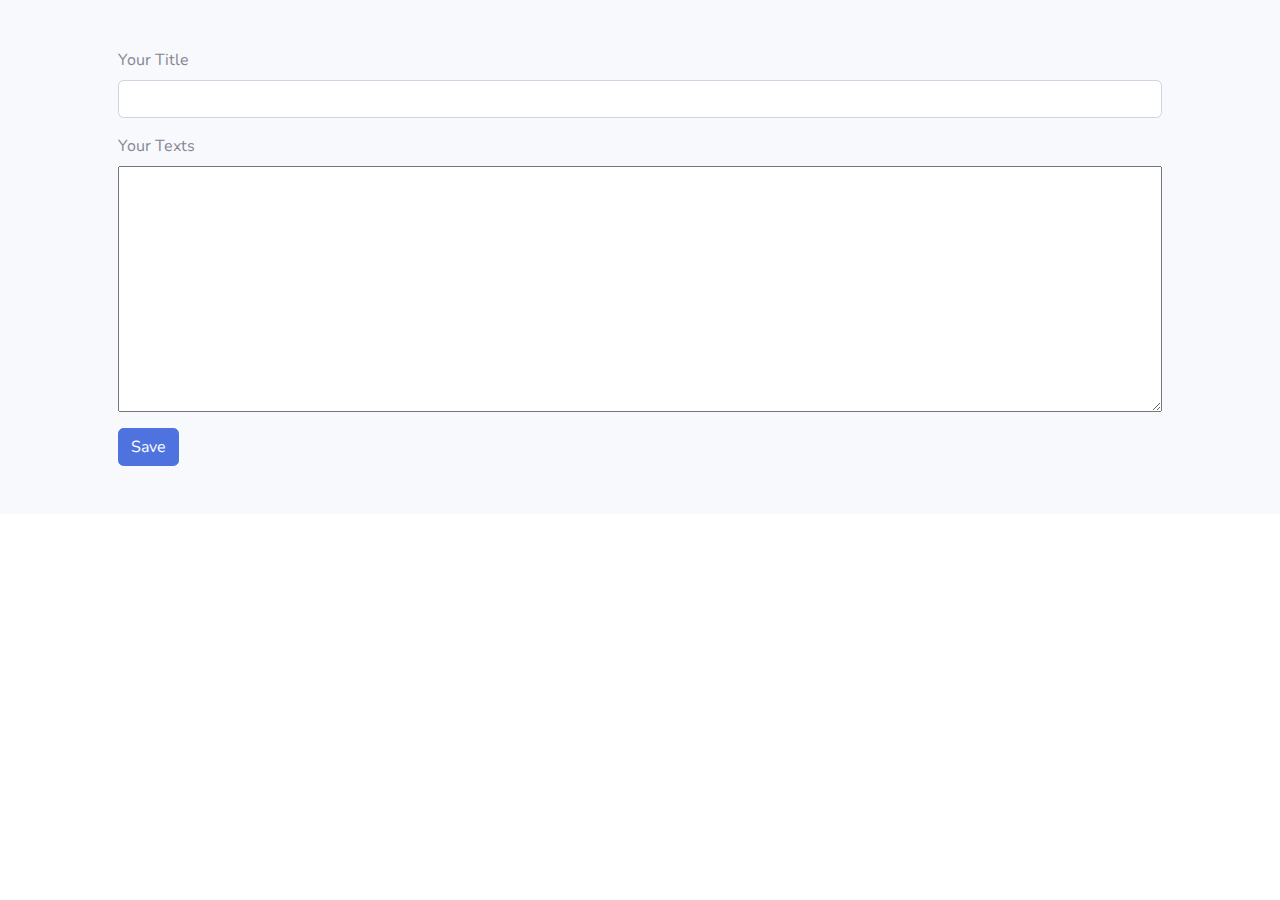
==== commit 8056166d: "membuat form crud" ====
--- a/blank.html
+++ b/blank.html
@@ -9,11 +9,7 @@
     <meta name="description" content="">
     <meta name="author" content="">
 
-
-    <title>SB Admin 2 - Blank</title>
-
     <title>Document</title>
- 
 
     <!-- Custom fonts for this template-->
     <link href="vendor/fontawesome-free/css/all.min.css" rel="stylesheet" type="text/css">
@@ -23,10 +19,7 @@
 
     <!-- Custom styles for this template-->
     <link href="css/sb-admin-2.min.css" rel="stylesheet">
- 
-
     <link href="css/form-card.css" rel="stylesheet">
- 
 
 </head>
 
@@ -36,126 +29,6 @@
     <div id="wrapper">
 
         <!-- Sidebar -->
- 
-        <ul class="navbar-nav bg-gradient-primary sidebar sidebar-dark accordion" id="accordionSidebar">
-
-            <!-- Sidebar - Brand -->
-            <a class="sidebar-brand d-flex align-items-center justify-content-center" href="index.html">
-                <div class="sidebar-brand-icon rotate-n-15">
-                    <i class="fas fa-laugh-wink"></i>
-                </div>
-                <div class="sidebar-brand-text mx-3">SB Admin <sup>2</sup></div>
-            </a>
-
-            <!-- Divider -->
-            <hr class="sidebar-divider my-0">
-
-            <!-- Nav Item - Dashboard -->
-            <li class="nav-item">
-                <a class="nav-link" href="index.html">
-                    <i class="fas fa-fw fa-tachometer-alt"></i>
-                    <span>Dashboard</span></a>
-            </li>
-
-            <!-- Divider -->
-            <hr class="sidebar-divider">
-
-            <!-- Heading -->
-            <div class="sidebar-heading">
-                Interface
-            </div>
-
-            <!-- Nav Item - Pages Collapse Menu -->
-            <li class="nav-item">
-                <a class="nav-link collapsed" href="#" data-toggle="collapse" data-target="#collapseTwo"
-                    aria-expanded="true" aria-controls="collapseTwo">
-                    <i class="fas fa-fw fa-cog"></i>
-                    <span>Components</span>
-                </a>
-                <div id="collapseTwo" class="collapse" aria-labelledby="headingTwo" data-parent="#accordionSidebar">
-                    <div class="bg-white py-2 collapse-inner rounded">
-                        <h6 class="collapse-header">Custom Components:</h6>
-                        <a class="collapse-item" href="buttons.html">Buttons</a>
-                        <a class="collapse-item" href="cards.html">Cards</a>
-                    </div>
-                </div>
-            </li>
-
-            <!-- Nav Item - Utilities Collapse Menu -->
-            <li class="nav-item">
-                <a class="nav-link collapsed" href="#" data-toggle="collapse" data-target="#collapseUtilities"
-                    aria-expanded="true" aria-controls="collapseUtilities">
-                    <i class="fas fa-fw fa-wrench"></i>
-                    <span>Utilities</span>
-                </a>
-                <div id="collapseUtilities" class="collapse" aria-labelledby="headingUtilities"
-                    data-parent="#accordionSidebar">
-                    <div class="bg-white py-2 collapse-inner rounded">
-                        <h6 class="collapse-header">Custom Utilities:</h6>
-                        <a class="collapse-item" href="utilities-color.html">Colors</a>
-                        <a class="collapse-item" href="utilities-border.html">Borders</a>
-                        <a class="collapse-item" href="utilities-animation.html">Animations</a>
-                        <a class="collapse-item" href="utilities-other.html">Other</a>
-                    </div>
-                </div>
-            </li>
-
-            <!-- Divider -->
-            <hr class="sidebar-divider">
-
-            <!-- Heading -->
-            <div class="sidebar-heading">
-                Addons
-            </div>
-
-            <!-- Nav Item - Pages Collapse Menu -->
-            <li class="nav-item active">
-                <a class="nav-link" href="#" data-toggle="collapse" data-target="#collapsePages" aria-expanded="true"
-                    aria-controls="collapsePages">
-                    <i class="fas fa-fw fa-folder"></i>
-                    <span>Pages</span>
-                </a>
-                <div id="collapsePages" class="collapse show" aria-labelledby="headingPages"
-                    data-parent="#accordionSidebar">
-                    <div class="bg-white py-2 collapse-inner rounded">
-                        <h6 class="collapse-header">Login Screens:</h6>
-                        <a class="collapse-item" href="login.html">Login</a>
-                        <a class="collapse-item" href="register.html">Register</a>
-                        <a class="collapse-item" href="forgot-password.html">Forgot Password</a>
-                        <div class="collapse-divider"></div>
-                        <h6 class="collapse-header">Other Pages:</h6>
-                        <a class="collapse-item" href="404.html">404 Page</a>
-                        <a class="collapse-item active" href="blank.html">Blank Page</a>
-                    </div>
-                </div>
-            </li>
-
-            <!-- Nav Item - Charts -->
-            <li class="nav-item">
-                <a class="nav-link" href="charts.html">
-                    <i class="fas fa-fw fa-chart-area"></i>
-                    <span>Charts</span></a>
-            </li>
-
-            <!-- Nav Item - Tables -->
-            <li class="nav-item">
-                <a class="nav-link" href="tables.html">
-                    <i class="fas fa-fw fa-table"></i>
-                    <span>Tables</span></a>
-            </li>
-
-            <!-- Divider -->
-            <hr class="sidebar-divider d-none d-md-block">
-
-            <!-- Sidebar Toggler (Sidebar) -->
-            <div class="text-center d-none d-md-inline">
-                <button class="rounded-circle border-0" id="sidebarToggle"></button>
-            </div>
-
-        </ul>
-        <!-- End of Sidebar -->
-
- 
 
         <!-- Content Wrapper -->
         <div id="content-wrapper" class="d-flex flex-column">
@@ -163,217 +36,7 @@
             <!-- Main Content -->
             <div id="content">
 
-                <!-- Topbar --
-                <nav class="navbar navbar-expand navbar-light bg-white topbar mb-4 static-top shadow">
-
-                    <!-- Sidebar Toggle (Topbar) -->
-                    <button id="sidebarToggleTop" class="btn btn-link d-md-none rounded-circle mr-3">
-                        <i class="fa fa-bars"></i>
-                    </button>
-
-                    <!-- Topbar Search -->
-                    <form
-                        class="d-none d-sm-inline-block form-inline mr-auto ml-md-3 my-2 my-md-0 mw-100 navbar-search">
-                        <div class="input-group">
-                            <input type="text" class="form-control bg-light border-0 small" placeholder="Search for..."
-                                aria-label="Search" aria-describedby="basic-addon2">
-                            <div class="input-group-append">
-                                <button class="btn btn-primary" type="button">
-                                    <i class="fas fa-search fa-sm"></i>
-                                </button>
-                            </div>
-                        </div>
-                    </form>
-
-                    <!-- Topbar Navbar -->
-                    <ul class="navbar-nav ml-auto">
-
-                        <!-- Nav Item - Search Dropdown (Visible Only XS) -->
-                        <li class="nav-item dropdown no-arrow d-sm-none">
-                            <a class="nav-link dropdown-toggle" href="#" id="searchDropdown" role="button"
-                                data-toggle="dropdown" aria-haspopup="true" aria-expanded="false">
-                                <i class="fas fa-search fa-fw"></i>
-                            </a>
-                            <!-- Dropdown - Messages -->
-                            <div class="dropdown-menu dropdown-menu-right p-3 shadow animated--grow-in"
-                                aria-labelledby="searchDropdown">
-                                <form class="form-inline mr-auto w-100 navbar-search">
-                                    <div class="input-group">
-                                        <input type="text" class="form-control bg-light border-0 small"
-                                            placeholder="Search for..." aria-label="Search"
-                                            aria-describedby="basic-addon2">
-                                        <div class="input-group-append">
-                                            <button class="btn btn-primary" type="button">
-                                                <i class="fas fa-search fa-sm"></i>
-                                            </button>
-                                        </div>
-                                    </div>
-                                </form>
-                            </div>
-                        </li>
-
-                        <!-- Nav Item - Alerts -->
-                        <li class="nav-item dropdown no-arrow mx-1">
-                            <a class="nav-link dropdown-toggle" href="#" id="alertsDropdown" role="button"
-                                data-toggle="dropdown" aria-haspopup="true" aria-expanded="false">
-                                <i class="fas fa-bell fa-fw"></i>
-                                <!-- Counter - Alerts -->
-                                <span class="badge badge-danger badge-counter">3+</span>
-                            </a>
-                            <!-- Dropdown - Alerts -->
-                            <div class="dropdown-list dropdown-menu dropdown-menu-right shadow animated--grow-in"
-                                aria-labelledby="alertsDropdown">
-                                <h6 class="dropdown-header">
-                                    Alerts Center
-                                </h6>
-                                <a class="dropdown-item d-flex align-items-center" href="#">
-                                    <div class="mr-3">
-                                        <div class="icon-circle bg-primary">
-                                            <i class="fas fa-file-alt text-white"></i>
-                                        </div>
-                                    </div>
-                                    <div>
-                                        <div class="small text-gray-500">December 12, 2019</div>
-                                        <span class="font-weight-bold">A new monthly report is ready to download!</span>
-                                    </div>
-                                </a>
-                                <a class="dropdown-item d-flex align-items-center" href="#">
-                                    <div class="mr-3">
-                                        <div class="icon-circle bg-success">
-                                            <i class="fas fa-donate text-white"></i>
-                                        </div>
-                                    </div>
-                                    <div>
-                                        <div class="small text-gray-500">December 7, 2019</div>
-                                        $290.29 has been deposited into your account!
-                                    </div>
-                                </a>
-                                <a class="dropdown-item d-flex align-items-center" href="#">
-                                    <div class="mr-3">
-                                        <div class="icon-circle bg-warning">
-                                            <i class="fas fa-exclamation-triangle text-white"></i>
-                                        </div>
-                                    </div>
-                                    <div>
-                                        <div class="small text-gray-500">December 2, 2019</div>
-                                        Spending Alert: We've noticed unusually high spending for your account.
-                                    </div>
-                                </a>
-                                <a class="dropdown-item text-center small text-gray-500" href="#">Show All Alerts</a>
-                            </div>
-                        </li>
-
-                        <!-- Nav Item - Messages -->
-                        <li class="nav-item dropdown no-arrow mx-1">
-                            <a class="nav-link dropdown-toggle" href="#" id="messagesDropdown" role="button"
-                                data-toggle="dropdown" aria-haspopup="true" aria-expanded="false">
-                                <i class="fas fa-envelope fa-fw"></i>
-                                <!-- Counter - Messages -->
-                                <span class="badge badge-danger badge-counter">7</span>
-                            </a>
-                            <!-- Dropdown - Messages -->
-                            <div class="dropdown-list dropdown-menu dropdown-menu-right shadow animated--grow-in"
-                                aria-labelledby="messagesDropdown">
-                                <h6 class="dropdown-header">
-                                    Message Center
-                                </h6>
-                                <a class="dropdown-item d-flex align-items-center" href="#">
-                                    <div class="dropdown-list-image mr-3">
-                                        <img class="rounded-circle" src="img/undraw_profile_1.svg"
-                                            alt="...">
-                                        <div class="status-indicator bg-success"></div>
-                                    </div>
-                                    <div class="font-weight-bold">
-                                        <div class="text-truncate">Hi there! I am wondering if you can help me with a
-                                            problem I've been having.</div>
-                                        <div class="small text-gray-500">Emily Fowler · 58m</div>
-                                    </div>
-                                </a>
-                                <a class="dropdown-item d-flex align-items-center" href="#">
-                                    <div class="dropdown-list-image mr-3">
-                                        <img class="rounded-circle" src="img/undraw_profile_2.svg"
-                                            alt="...">
-                                        <div class="status-indicator"></div>
-                                    </div>
-                                    <div>
-                                        <div class="text-truncate">I have the photos that you ordered last month, how
-                                            would you like them sent to you?</div>
-                                        <div class="small text-gray-500">Jae Chun · 1d</div>
-                                    </div>
-                                </a>
-                                <a class="dropdown-item d-flex align-items-center" href="#">
-                                    <div class="dropdown-list-image mr-3">
-                                        <img class="rounded-circle" src="img/undraw_profile_3.svg"
-                                            alt="...">
-                                        <div class="status-indicator bg-warning"></div>
-                                    </div>
-                                    <div>
-                                        <div class="text-truncate">Last month's report looks great, I am very happy with
-                                            the progress so far, keep up the good work!</div>
-                                        <div class="small text-gray-500">Morgan Alvarez · 2d</div>
-                                    </div>
-                                </a>
-                                <a class="dropdown-item d-flex align-items-center" href="#">
-                                    <div class="dropdown-list-image mr-3">
-                                        <img class="rounded-circle" src="https://source.unsplash.com/Mv9hjnEUHR4/60x60"
-                                            alt="...">
-                                        <div class="status-indicator bg-success"></div>
-                                    </div>
-                                    <div>
-                                        <div class="text-truncate">Am I a good boy? The reason I ask is because someone
-                                            told me that people say this to all dogs, even if they aren't good...</div>
-                                        <div class="small text-gray-500">Chicken the Dog · 2w</div>
-                                    </div>
-                                </a>
-                                <a class="dropdown-item text-center small text-gray-500" href="#">Read More Messages</a>
-                            </div>
-                        </li>
-
-                        <div class="topbar-divider d-none d-sm-block"></div>
-
-                        <!-- Nav Item - User Information -->
-                        <li class="nav-item dropdown no-arrow">
-                            <a class="nav-link dropdown-toggle" href="#" id="userDropdown" role="button"
-                                data-toggle="dropdown" aria-haspopup="true" aria-expanded="false">
-                                <span class="mr-2 d-none d-lg-inline text-gray-600 small">Douglas McGee</span>
-                                <img class="img-profile rounded-circle"
-                                    src="img/undraw_profile.svg">
-                            </a>
-                            <!-- Dropdown - User Information -->
-                            <div class="dropdown-menu dropdown-menu-right shadow animated--grow-in"
-                                aria-labelledby="userDropdown">
-                                <a class="dropdown-item" href="#">
-                                    <i class="fas fa-user fa-sm fa-fw mr-2 text-gray-400"></i>
-                                    Profile
-                                </a>
-                                <a class="dropdown-item" href="#">
-                                    <i class="fas fa-cogs fa-sm fa-fw mr-2 text-gray-400"></i>
-                                    Settings
-                                </a>
-                                <a class="dropdown-item" href="#">
-                                    <i class="fas fa-list fa-sm fa-fw mr-2 text-gray-400"></i>
-                                    Activity Log
-                                </a>
-                                <div class="dropdown-divider"></div>
-                                <a class="dropdown-item" href="#" data-toggle="modal" data-target="#logoutModal">
-                                    <i class="fas fa-sign-out-alt fa-sm fa-fw mr-2 text-gray-400"></i>
-                                    Logout
-                                </a>
-                            </div>
-                        </li>
-
-                    </ul>
-
-                </nav>
-                <!-- End of Topbar -->
-
-                <!-- Begin Page Content -->
-                <div class="container-fluid">
-
-                    <!-- Page Heading -->
-                    <h1 class="h3 mb-4 text-gray-800">Blank Page</h1>
-
-
+                <!-- Topbar -->
 
                 <!-- Begin Page Content -->
                 <div class="container p-5">
@@ -389,25 +52,12 @@
                         </div>
                         <button type="submit" class="btn btn-primary" id="saveIt">Save</button>
                     </form>
- 
                 </div>
                 <!-- /.container-fluid -->
 
             </div>
             <!-- End of Main Content -->
 
- 
-            <!-- Footer -->
-            <footer class="sticky-footer bg-white">
-                <div class="container my-auto">
-                    <div class="copyright text-center my-auto">
-                        <span>Copyright &copy; Your Website 2020</span>
-                    </div>
-                </div>
-            </footer>
-            <!-- End of Footer -->
-
- 
 
         </div>
         <!-- End of Content Wrapper -->
@@ -420,26 +70,6 @@
         <i class="fas fa-angle-up"></i>
     </a>
 
- 
-    <!-- Logout Modal-->
-    <div class="modal fade" id="logoutModal" tabindex="-1" role="dialog" aria-labelledby="exampleModalLabel"
-        aria-hidden="true">
-        <div class="modal-dialog" role="document">
-            <div class="modal-content">
-                <div class="modal-header">
-                    <h5 class="modal-title" id="exampleModalLabel">Ready to Leave?</h5>
-                    <button class="close" type="button" data-dismiss="modal" aria-label="Close">
-                        <span aria-hidden="true">×</span>
-                    </button>
-                </div>
-                <div class="modal-body">Select "Logout" below if you are ready to end your current session.</div>
-                <div class="modal-footer">
-                    <button class="btn btn-secondary" type="button" data-dismiss="modal">Cancel</button>
-                    <a class="btn btn-primary" href="login.html">Logout</a>
-                </div>
-            </div>
-        </div>
-    </div>
 
     <!-- Bootstrap core JavaScript-->
     <script src="vendor/jquery/jquery.min.js"></script>
@@ -450,11 +80,7 @@
 
     <!-- Custom scripts for all pages-->
     <script src="js/sb-admin-2.min.js"></script>
- 
-
-
     <script src="js/cards.js"></script>
- 
 </body>
 
 </html>